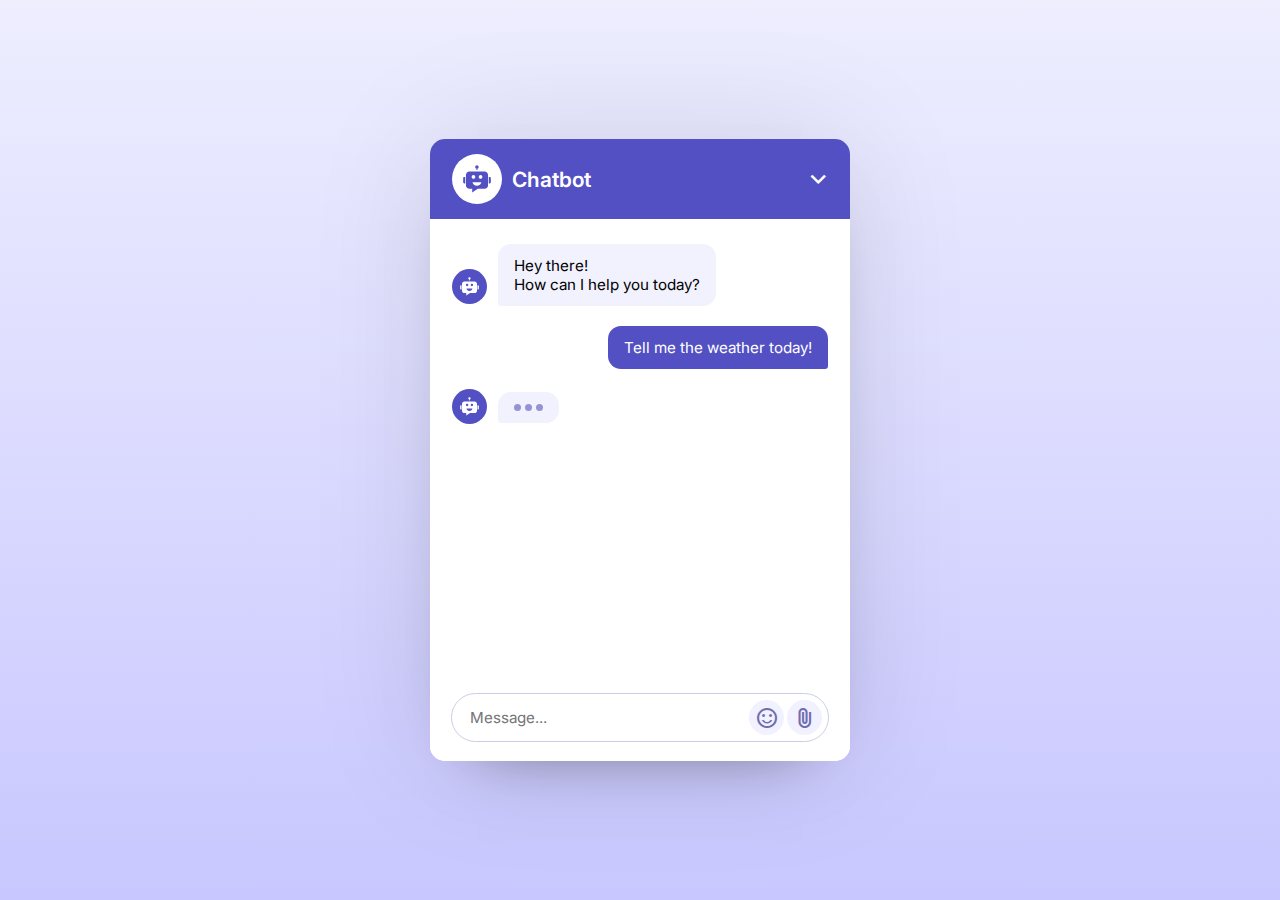
==== chatbot.html @ 2b5942e0 "done html for chatbot" ====
<!DOCTYPE html>
<html lang="en">
<head>
    <meta charset="UTF-8">
    <meta name="viewport" content="width=device-width, initial-scale=1.0">
    <title>AI Chatbot</title>
    <link rel="stylesheet" href="chatbot.css">
    <link rel="stylesheet" href="https://fonts.googleapis.com/css2?family=Material+Symbols+Outlined:opsz,wght,FILL,GRAD@48,400,0,0" />
    <script src="chatbot.js" defer></script>
</head>
<body>
    <div class="chatbot-popup">
        <div class="chat-header">
            <div class="header-info">
                <svg class="chatbot-logo" xmlns="http://www.w3.org/2000/svg" width="50" height="50" viewBox="0 0 1024 1024">
                    <path d="M738.3 287.6H285.7c-59 0-106.8 47.8-106.8 106.8v303.1c0 59 47.8 106.8 106.8 106.8h81.5v111.1c0 .7.8 1.1 1.4.7l166.9-110.6 41.8-.8h117.4l43.6-.4c59 0 106.8-47.8 106.8-106.8V394.5c0-59-47.8-106.9-106.8-106.9zM351.7 448.2c0-29.5 23.9-53.5 53.5-53.5s53.5 23.9 53.5 53.5-23.9 53.5-53.5 53.5-53.5-23.9-53.5-53.5zm157.9 267.1c-67.8 0-123.8-47.5-132.3-109h264.6c-8.6 61.5-64.5 109-132.3 109zm110-213.7c-29.5 0-53.5-23.9-53.5-53.5s23.9-53.5 53.5-53.5 53.5 23.9 53.5 53.5-23.9 53.5-53.5 53.5zM867.2 644.5V453.1h26.5c19.4 0 35.1 15.7 35.1 35.1v121.1c0 19.4-15.7 35.1-35.1 35.1h-26.5zM95.2 609.4V488.2c0-19.4 15.7-35.1 35.1-35.1h26.5v191.3h-26.5c-19.4 0-35.1-15.7-35.1-35.1zM561.5 149.6c0 23.4-15.6 43.3-36.9 49.7v44.9h-30v-44.9c-21.4-6.5-36.9-26.3-36.9-49.7 0-28.6 23.3-51.9 51.9-51.9s51.9 23.3 51.9 51.9z"></path>
                </svg>
                <h2 class="logo-text">Chatbot</h2>
            </div>
            <button id="close-chatbot" class="material-symbols-outlined">
                keyboard_arrow_down
            </button>
        </div>
        <!-- Chatbot Body-->
        <div class="chat-body">
            <div class="message bot-message">
                <svg class="bot-avatar" xmlns="http://www.w3.org/2000/svg" width="50" height="50" viewBox="0 0 1024 1024">
                    <path d="M738.3 287.6H285.7c-59 0-106.8 47.8-106.8 106.8v303.1c0 59 47.8 106.8 106.8 106.8h81.5v111.1c0 .7.8 1.1 1.4.7l166.9-110.6 41.8-.8h117.4l43.6-.4c59 0 106.8-47.8 106.8-106.8V394.5c0-59-47.8-106.9-106.8-106.9zM351.7 448.2c0-29.5 23.9-53.5 53.5-53.5s53.5 23.9 53.5 53.5-23.9 53.5-53.5 53.5-53.5-23.9-53.5-53.5zm157.9 267.1c-67.8 0-123.8-47.5-132.3-109h264.6c-8.6 61.5-64.5 109-132.3 109zm110-213.7c-29.5 0-53.5-23.9-53.5-53.5s23.9-53.5 53.5-53.5 53.5 23.9 53.5 53.5-23.9 53.5-53.5 53.5zM867.2 644.5V453.1h26.5c19.4 0 35.1 15.7 35.1 35.1v121.1c0 19.4-15.7 35.1-35.1 35.1h-26.5zM95.2 609.4V488.2c0-19.4 15.7-35.1 35.1-35.1h26.5v191.3h-26.5c-19.4 0-35.1-15.7-35.1-35.1zM561.5 149.6c0 23.4-15.6 43.3-36.9 49.7v44.9h-30v-44.9c-21.4-6.5-36.9-26.3-36.9-49.7 0-28.6 23.3-51.9 51.9-51.9s51.9 23.3 51.9 51.9z"></path>
                </svg>
                <div class="message-text">Hey there! <br/> How can I help you today?
                </div>
            </div>
            <div class="message user-message">
                <div class="message-text">Tell me the weather today!
                </div>
            </div>
            <div class="message bot-message thinking">
                <svg class="bot-avatar" xmlns="http://www.w3.org/2000/svg" width="50" height="50" viewBox="0 0 1024 1024">
                    <path d="M738.3 287.6H285.7c-59 0-106.8 47.8-106.8 106.8v303.1c0 59 47.8 106.8 106.8 106.8h81.5v111.1c0 .7.8 1.1 1.4.7l166.9-110.6 41.8-.8h117.4l43.6-.4c59 0 106.8-47.8 106.8-106.8V394.5c0-59-47.8-106.9-106.8-106.9zM351.7 448.2c0-29.5 23.9-53.5 53.5-53.5s53.5 23.9 53.5 53.5-23.9 53.5-53.5 53.5-53.5-23.9-53.5-53.5zm157.9 267.1c-67.8 0-123.8-47.5-132.3-109h264.6c-8.6 61.5-64.5 109-132.3 109zm110-213.7c-29.5 0-53.5-23.9-53.5-53.5s23.9-53.5 53.5-53.5 53.5 23.9 53.5 53.5-23.9 53.5-53.5 53.5zM867.2 644.5V453.1h26.5c19.4 0 35.1 15.7 35.1 35.1v121.1c0 19.4-15.7 35.1-35.1 35.1h-26.5zM95.2 609.4V488.2c0-19.4 15.7-35.1 35.1-35.1h26.5v191.3h-26.5c-19.4 0-35.1-15.7-35.1-35.1zM561.5 149.6c0 23.4-15.6 43.3-36.9 49.7v44.9h-30v-44.9c-21.4-6.5-36.9-26.3-36.9-49.7 0-28.6 23.3-51.9 51.9-51.9s51.9 23.3 51.9 51.9z"></path>
                </svg>
                <div class="message-text">
                    <div class="thinking-indicator">
                        <div class="dot"></div>
                        <div class="dot"></div>
                        <div class="dot"></div>
                    </div>
                </div>
            </div>
        </div>
        <!--Chatbot Footer-->
        <div class="chat-footer">
            <form action="#" class="chat-form">
                <textarea placeholder="Message..." class="message-input" required></textarea>
                <div class="chat-controls">
                    <button type="button" class="material-symbols-outlined" aria-label="Add emoji">
                        sentiment_satisfied
                    </button>
                    <button type="button" class="material-symbols-outlined" aria-label="Attach file">
                        attach_file
                    </button>
                    <button type="submit" id="send-message" class="material-symbols-outlined" aria-label="Send message">
                        arrow_upward
                    </button>
                

                </div>
            </form>
        </div>
    </div>
</body>
</html>
---- chatbot.css ----
/* Import Inter font from Google Fonts */
@import url('https://fonts.googleapis.com/css2?family=Inter:opsz,wght@14..32,100..900&display=swap');

/* Reset default styles and apply Inter font to all elements */
* {
    margin: 0;
    padding: 0;
    box-sizing: border-box;
    font-family: "Inter", sans-serif;
}

/* Center the content vertically and horizontally, set background gradient */
body {
    display: flex;
    align-items: center;
    justify-content: center;
    min-height: 100vh;
    background: linear-gradient(#EEEEFF, #c8c7FF);
}

/* Main chatbot container styles */
.chatbot-popup {
    position: relative;
    width: 420px;
    background: #fff;
    overflow: hidden;
    border-radius: 15px;
    box-shadow: 0 0 128px 0 rgba(0,0,0,0.1),
                0 32px 64px -48px rgba(0,0,0,0.5);
}

/* Chat header styles */
.chat-header {
    display: flex;
    align-items: center;
    background-color: #5350c4;
    padding: 15px 22px;
    justify-content: space-between;
}

/* Header info container styles */
.chat-header .header-info {
    display: flex;
    gap: 10px;
    align-items: center;
}

/* Chatbot logo styles */
.header-info .chatbot-logo {
    height: 50px;
    width: 50px;
    padding: 8px;
    fill: #5350c4;
    flex-shrink: 0;
    background: rgb(255, 255, 255);
    border-radius: 50%;
    box-sizing: border-box;
}

/* Logo text styles */
.header-info .logo-text {
    color: #fff;
    font-size: 1.31rem;
    font-weight: 600;
}

/* Close button styles */
.chat-header #close-chatbot {
    border: none;
    color: white;
    height: 40px;
    width: 40px;
    font-size: 1.9rem;      
    margin-right: -10px;
    padding-top: 2px;
    cursor: pointer;
    border-radius: 50%;
    background: none;
    transition: 0.2s ease;
}

/* Close button hover effect */
.chat-header #close-chatbot:hover {
    background: #3d39ac;
}

/* Chat body styles */
.chat-body {
    padding: 25px 22px;
    display: flex;
    gap: 20px;
    height: 460px;
    margin-bottom: 82px;
    overflow-y: auto;
    flex-direction: column;
}

/* Message container styles */
.chat-body .message {
    display: flex;
    gap: 11px;
    align-items: center;
}  

/* Bot avatar styles */
.chat-body .bot-message .bot-avatar {
    height: 35px;
    width: 35px;
    padding: 6px;
    fill: #fff;
    flex-shrink: 0;
    background: #5350c4;
    border-radius: 50%;
    margin-bottom: 2px;
    align-self: flex-end;
}

/* User message styles */
.chat-body .user-message {
    flex-direction: column;
    align-items: flex-end;
}

/* Message text styles */
.chat-body .message .message-text {
    padding: 12px 16px;
    max-width: 75%;
    font-size: 0.95rem;
}

/* Bot thinking message styles */
.chat-body .bot-message .thinking .message-text {
    padding: 2px 16px;
}

/* Bot message bubble styles */
.chat-body .bot-message .message-text {
    background: #f2f2ff;
    border-radius: 13px 13px 13px 3px;
}

/* User message bubble styles */
.chat-body .user-message .message-text {
    color: white; 
    background: #5350c4;
    border-radius: 13px 13px 3px 13px;
}

/* Bot thinking indicator container */
.chat-body .bot-message .thinking-indicator {
    display: flex;
    justify-content: flex-start;
}

/* Bot thinking indicator dot styles */
.chat-body .bot-message .thinking-indicator .dot {
    height: 7px;
    width: 7px;
    opacity: 0.7;
    border-radius: 50%;
    background: #6f6bc2;
    margin-right: 4px;
    animation: dotPulse 1.8s ease-in-out infinite;
}

/* Animation delay for each dot */
.chat-body .bot-message .thinking-indicator .dot:nth-child(1) {
    animation-delay: 0.2s;
}

.chat-body .bot-message .thinking-indicator .dot:nth-child(2) {
    animation-delay: 0.3s;
}

.chat-body .bot-message .thinking-indicator .dot:nth-child(3) {
    animation-delay: 0.4s;
}

/* Remove extra space after the last dot */
.chat-body .bot-message .thinking-indicator .dot:last-child {
    margin-right: 0;
}

/* Keyframe animation for thinking indicator dots */
@keyframes dotPulse {
    0%, 44% {
        transform: translateY(0);
    }
    28% {
        opacity: 0.4;
        transform: translateY(-4px);
    }
    44% {
        opacity: .2;
    }
}

/* Chat footer styles */
.chat-footer {
    position: absolute;
    bottom: 0;
    width: 100%;
    background: #fff;
    padding: 15px 22px 20px;
}

/* Chat form styles */
.chat-footer .chat-form {
    display: flex;
    align-items: center;
    background: #fff;
    border-radius: 32px;
    outline: 1px solid #cccce5;
}

/* Chat form focus styles */
.chat-footer .chat-form:focus-within {
    outline: 2px solid #5350c4;
}

/* Message input styles */
.chat-form .message-input {
    border: none;
    outline: none;
    height: 47px;
    width: 100%;
    resize: none;
    font-size: 0.95rem;
    padding: 14px 0 13px 18px;
    border-radius: inherit;
}

/* Chat controls container styles */
.chat-form .chat-controls {
    display: flex;
    height: 47px;
    gap: 3px;
    align-items: center;
    align-self: flex-end;
    padding-right: 6px;
}

/* Chat control button styles */
.chat-form .chat-controls button {
    height: 35px;
    width: 35px;
    border: none;
    cursor: pointer;
    color: #706DB0;
    background: #f1f1ff;
    border-radius: 50%;
    transition: ease;
}

/* Send message button styles */
.chat-form .chat-controls #send-message {
    color: #fff;
    display: none;
    background: #5350c4;
}

/* Show send button when input is valid */
.chat-form .message-input:valid ~ .chat-controls #send-message {
    display: block;
}

/* Send button hover effect */
.chat-form .chat-controls #send-message:hover {
    background: #3d39ac;
}

/* Other control buttons hover effect */
.chat-form .chat-controls button:hover {
    background: #f1f1ff;
}
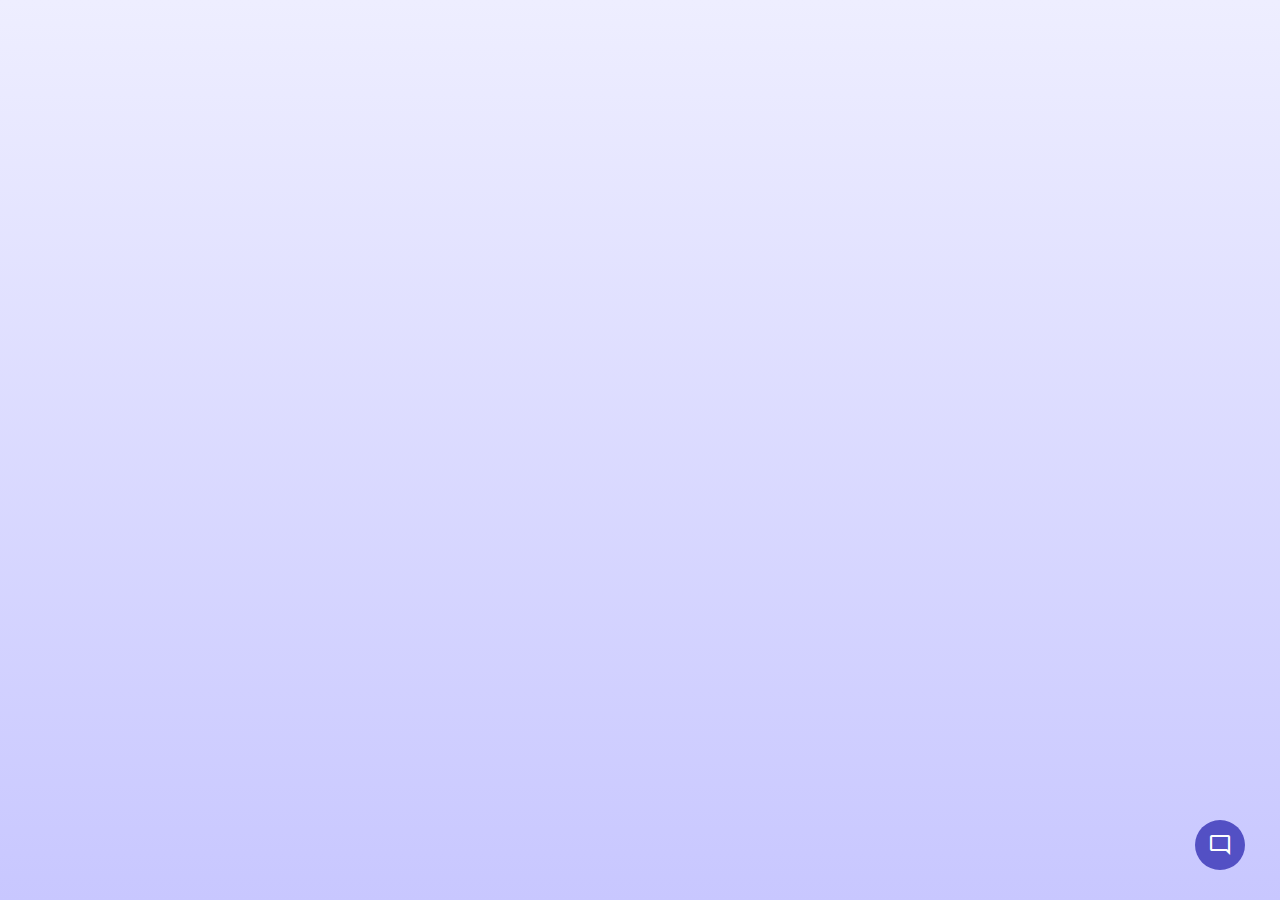
==== commit 615f1347: "Update toggle for Chatbot" ====
--- a/chatbot.html
+++ b/chatbot.html
@@ -6,9 +6,13 @@
     <title>AI Chatbot</title>
     <link rel="stylesheet" href="chatbot.css">
     <link rel="stylesheet" href="https://fonts.googleapis.com/css2?family=Material+Symbols+Outlined:opsz,wght,FILL,GRAD@48,400,0,0" />
-    <script src="chatbot.js" defer></script>
 </head>
 <body>
+    <button id="chatbot-toggle">
+        <span class="material-symbols-outlined">mode_comment</span>
+        <span class="material-symbols-outlined">close</span>
+
+    </button>
     <div class="chatbot-popup">
         <div class="chat-header">
             <div class="header-info">
@@ -30,34 +34,27 @@
                 <div class="message-text">Hey there! <br/> How can I help you today?
                 </div>
             </div>
-            <div class="message user-message">
-                <div class="message-text">Tell me the weather today!
-                </div>
-            </div>
-            <div class="message bot-message thinking">
-                <svg class="bot-avatar" xmlns="http://www.w3.org/2000/svg" width="50" height="50" viewBox="0 0 1024 1024">
-                    <path d="M738.3 287.6H285.7c-59 0-106.8 47.8-106.8 106.8v303.1c0 59 47.8 106.8 106.8 106.8h81.5v111.1c0 .7.8 1.1 1.4.7l166.9-110.6 41.8-.8h117.4l43.6-.4c59 0 106.8-47.8 106.8-106.8V394.5c0-59-47.8-106.9-106.8-106.9zM351.7 448.2c0-29.5 23.9-53.5 53.5-53.5s53.5 23.9 53.5 53.5-23.9 53.5-53.5 53.5-53.5-23.9-53.5-53.5zm157.9 267.1c-67.8 0-123.8-47.5-132.3-109h264.6c-8.6 61.5-64.5 109-132.3 109zm110-213.7c-29.5 0-53.5-23.9-53.5-53.5s23.9-53.5 53.5-53.5 53.5 23.9 53.5 53.5-23.9 53.5-53.5 53.5zM867.2 644.5V453.1h26.5c19.4 0 35.1 15.7 35.1 35.1v121.1c0 19.4-15.7 35.1-35.1 35.1h-26.5zM95.2 609.4V488.2c0-19.4 15.7-35.1 35.1-35.1h26.5v191.3h-26.5c-19.4 0-35.1-15.7-35.1-35.1zM561.5 149.6c0 23.4-15.6 43.3-36.9 49.7v44.9h-30v-44.9c-21.4-6.5-36.9-26.3-36.9-49.7 0-28.6 23.3-51.9 51.9-51.9s51.9 23.3 51.9 51.9z"></path>
-                </svg>
-                <div class="message-text">
-                    <div class="thinking-indicator">
-                        <div class="dot"></div>
-                        <div class="dot"></div>
-                        <div class="dot"></div>
-                    </div>
-                </div>
-            </div>
+    
         </div>
         <!--Chatbot Footer-->
         <div class="chat-footer">
             <form action="#" class="chat-form">
                 <textarea placeholder="Message..." class="message-input" required></textarea>
                 <div class="chat-controls">
-                    <button type="button" class="material-symbols-outlined" aria-label="Add emoji">
+                    <button type="button" id="emoji-picker" class="material-symbols-outlined" aria-label="Add emoji">
                         sentiment_satisfied
                     </button>
-                    <button type="button" class="material-symbols-outlined" aria-label="Attach file">
-                        attach_file
-                    </button>
+                    <div class="file-upload-wrapper">
+                        <input type="file" accept="images/*" id = "file-input" hidden>
+                        <img src="#">
+                        <button type="button" id="file-upload" class="material-symbols-outlined" aria-label="Attach file">
+                            attach_file
+                        </button>
+                        <button type="button" id="file-cancel" class="material-symbols-outlined" aria-label="Attach file">
+                            close
+                        </button>
+                    </div>
+                    
                     <button type="submit" id="send-message" class="material-symbols-outlined" aria-label="Send message">
                         arrow_upward
                     </button>
@@ -67,5 +64,11 @@
             </form>
         </div>
     </div>
+
+    <!-- Linking Emoji Mart Script for emoji picker-->
+    <script src="https://cdn.jsdelivr.net/npm/emoji-mart@latest/dist/browser.js"></script>
+
+    <!-- Linking script-->
+    <script src="chatbot.js"></script>
 </body>
 </html>--- a/chatbot.css
+++ b/chatbot.css
@@ -11,22 +11,65 @@
 
 /* Center the content vertically and horizontally, set background gradient */
 body {
-    display: flex;
-    align-items: center;
-    justify-content: center;
     min-height: 100vh;
     background: linear-gradient(#EEEEFF, #c8c7FF);
 }
 
+#chatbot-toggle {
+    position: fixed;
+    bottom: 30px;
+    right: 35px;
+    border: none;
+    height: 50px;
+    width: 50px;
+    display: flex;
+    align-items: center;
+    justify-content: center;
+    cursor: pointer;
+    border-radius: 50%;
+    background-color: #5350c4;
+    transition: all 0.2s ease;
+}
+
+body.show-chatbot #chatbot-toggle {
+    transform: rotate(90deg);
+}
+
+#chatbot-toggle span {
+    color: #fff;
+    position: absolute;
+}
+
+body.show-chatbot #chatbot-toggle span:first-child, 
+#chatbot-toggle span:last-child{
+    opacity: 0;
+}
+
+body.show-chatbot #chatbot-toggle span:last-child {
+    opacity: 1;
+}
+
 /* Main chatbot container styles */
 .chatbot-popup {
-    position: relative;
+    position: fixed;
+    right: 35px;
+    bottom: 90px;
     width: 420px;
     background: #fff;
     overflow: hidden;
     border-radius: 15px;
+    opacity: 0;
+    transform: scale(0.2);
+    transform-origin: bottom right;
+    pointer-events: none;
     box-shadow: 0 0 128px 0 rgba(0,0,0,0.1),
                 0 32px 64px -48px rgba(0,0,0,0.5);
+}
+
+body.show-chatbot .chatbot-popup{
+    opacity: 1;
+    pointer-events: auto;
+    transform: scale(1);
 }
 
 /* Chat header styles */
@@ -93,6 +136,8 @@
     margin-bottom: 82px;
     overflow-y: auto;
     flex-direction: column;
+    scrollbar-width: super-thin;
+    scrollbar-color: #ccccf5 transparent;
 }
 
 /* Message container styles */
@@ -146,6 +191,12 @@
     border-radius: 13px 13px 3px 13px;
 }
 
+.chat-body .user-message .attachment {
+    width: 50%;
+    margin-top: -7px;
+    border-radius:  13px 3px 13px 13px; 
+}
+
 /* Bot thinking indicator container */
 .chat-body .bot-message .thinking-indicator {
     display: flex;
@@ -207,6 +258,7 @@
 /* Chat form styles */
 .chat-footer .chat-form {
     display: flex;
+    position: relative;
     align-items: center;
     background: #fff;
     border-radius: 32px;
@@ -225,9 +277,16 @@
     height: 47px;
     width: 100%;
     resize: none;
+    max-height: 180px;
     font-size: 0.95rem;
     padding: 14px 0 13px 18px;
     border-radius: inherit;
+    scrollbar-width: thin;
+    scrollbar-color: transparent transparent;
+}
+
+.chat-form .message-input:hover {
+    scrollbar-color: #ccccf5 transparent;
 }
 
 /* Chat controls container styles */
@@ -272,4 +331,89 @@
 /* Other control buttons hover effect */
 .chat-form .chat-controls button:hover {
     background: #f1f1ff;
-}+}
+
+.chat-form .file-upload-wrapper {
+    height: 35px;
+    width: 35px;
+    position: relative;
+}
+
+.chat-form .file-upload-wrapper :where(img, button){
+    position: absolute;
+
+}
+
+.chat-form .file-upload-wrapper img {
+    position: absolute;
+    display: none;
+    width: 100%;
+    height: 100%;
+    object-fit: cover;
+    border-radius: 50%;
+}
+
+.chat-form .file-upload-wrapper #file-cancel {
+    color: #ff0000;
+    background: #fff;
+}
+
+
+.chat-form .file-upload-wrapper :where(img, #file-cancel),
+.chat-form .file-upload-wrapper.file-uploaded #file-upload {
+    display: none;
+
+}
+
+.chat-form .file-upload-wrapper.file-uploaded img,
+.chat-form .file-upload-wrapper.file-uploaded:hover #file-cancel{
+    display: block;
+}
+
+
+em-emoji-picker {
+    position: absolute;
+    left: 50%;
+    top: -337px;
+    width: 100%;
+    max-width: 350px;
+    max-height: 330px;
+    visibility: hidden;
+    transform: translateX(-50%);
+}
+
+body.show-emoji-picker em-emoji-picker {
+    visibility: visible;
+}
+
+@media (max-width: 520px){
+    #chatbot-toggle {
+        right: 20px;
+        bottom: 20px;
+    }
+
+    .chatbot-popup {
+        right: 0;
+        bottom: 0;
+        height: 100%;
+        border-radius: 0;
+        width: 100%;
+    }
+
+    .chatbot-popup .chat-header {
+        padding 12px 15px;
+    }
+
+    .chat-body {
+        height: calc(90% - 55px);
+        padding: 25px 15px;
+    }
+
+    .chat-footer {
+        padding: 10px 15px 15px;
+    }
+    
+    .chat-form .file-upload-wrapper.file-uploaded #file-cancel {
+        opacity: 0;
+    }
+} 